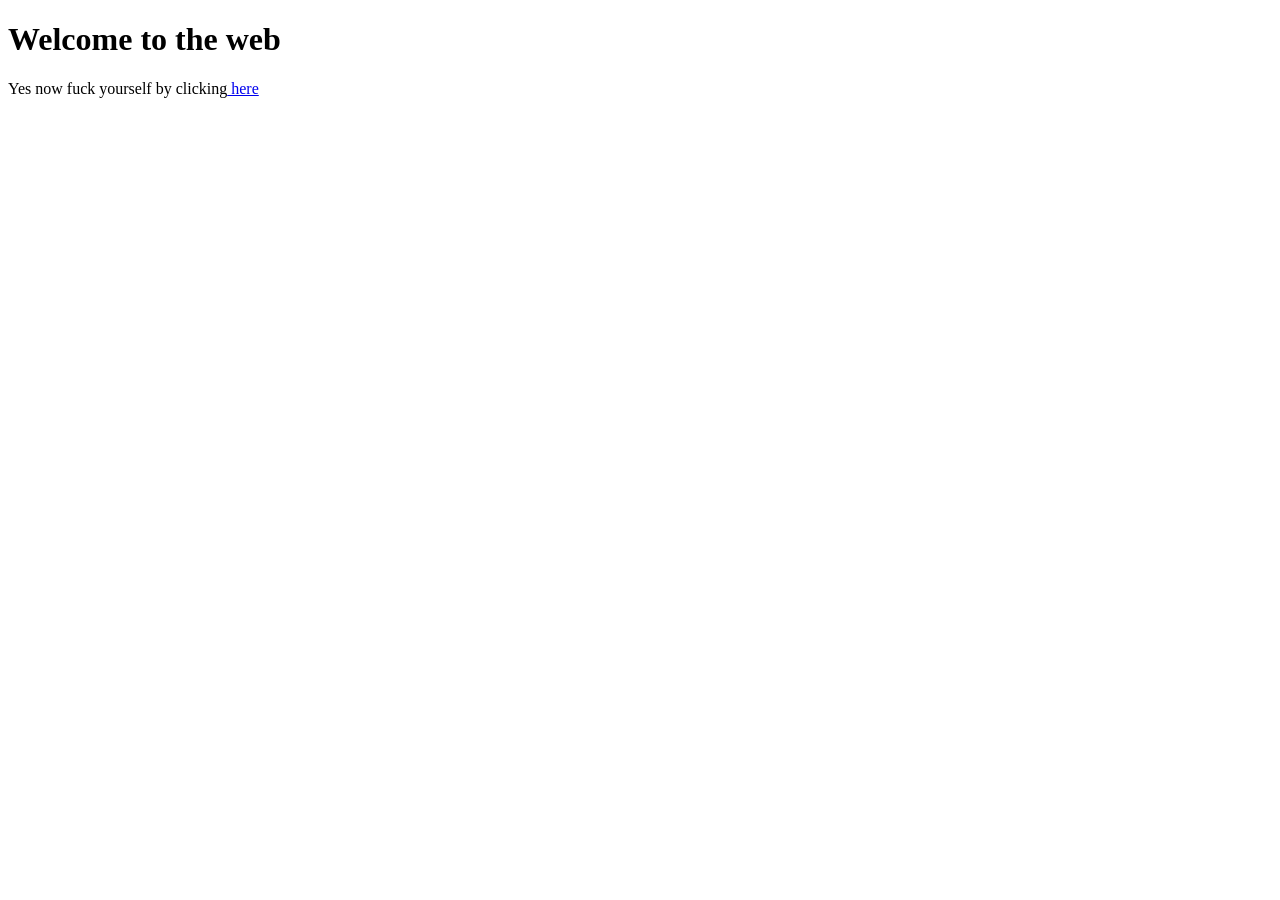
==== index.html @ 4da0b31d "so far done upto the anchor tag using" ====
<!-- <!-- 
<div width="100%" height="100%" style="background-color:lightblue">
    <h1>HI,I Am rahul</h1>
    <h3>HI,I Am rahul</h3>
    <p>HI,I Am rahul</p>
    <img src="R:\profile.jpeg" width=100px alt="profile picture">
    <img src="https://encrypted-tbn0.gstatic.com/licensed-image?q=tbn:ANd9GcTvf37Li9vM6RSzpllW2pCmj5WMv2Own1YFi4JNgQ3E5CHu3aacKKcUokeHR6iqf5GumYJmdz5XcQRvsCI" width=100px alt="profile picture">
</div>  -->
<!-- <h1>Welcome </h1>
<p>create your account</p>
<button>Sign up!</button> -->
<!-- <input type=""text" placeholder="Enter username">
<input type="password" placeholder="Enter password">

<input   type="date" placeholder="Enter email">
<input type="file" placeholder="Enter images">
<button>sign up!</button>  -->

<!-- <img src="R:\big course mern\Google_2015_logo.svg.webp" width="100%" alt="google_logo">
<input type="text" placeholder="enter anything to search">
<button>Google search</button>
<p>this is testing anchor tag click <a href="work.html" target="_blank"> here</a></p>
<button>History</button> -->

<!doctype html>
<html>
    <head>
        <title>Fucking website</title>
    </head>
    <body>
        <h1>Welcome to the web</h1>
        <p>Yes now fuck yourself by clicking<a href="work.html"> here</a></p>
    </body>
</html>
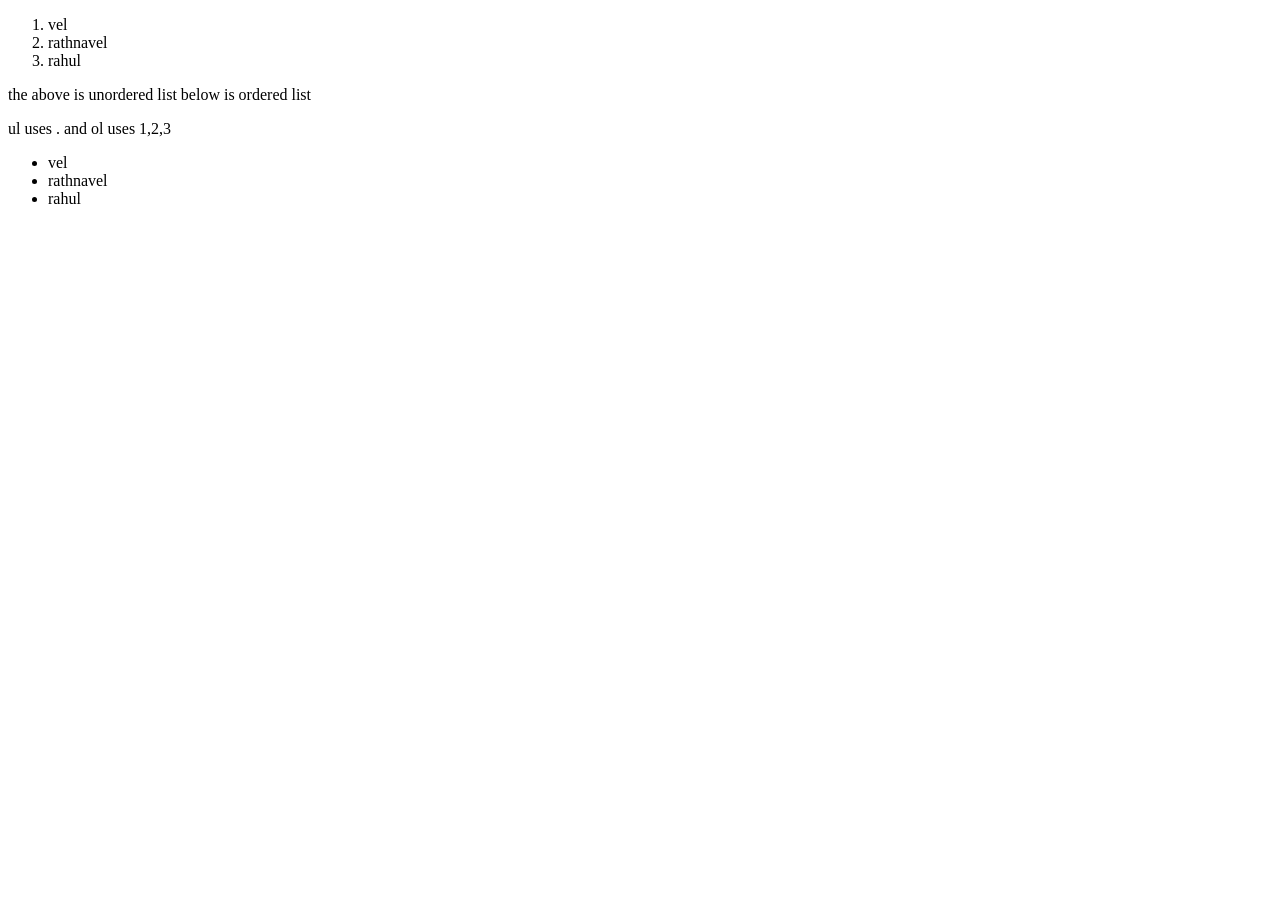
==== commit 6542465f: "learnt list both ul and ol" ====
--- a/index.html
+++ b/index.html
@@ -1,34 +1,21 @@
-<!-- <!-- 
-<div width="100%" height="100%" style="background-color:lightblue">
-    <h1>HI,I Am rahul</h1>
-    <h3>HI,I Am rahul</h3>
-    <p>HI,I Am rahul</p>
-    <img src="R:\profile.jpeg" width=100px alt="profile picture">
-    <img src="https://encrypted-tbn0.gstatic.com/licensed-image?q=tbn:ANd9GcTvf37Li9vM6RSzpllW2pCmj5WMv2Own1YFi4JNgQ3E5CHu3aacKKcUokeHR6iqf5GumYJmdz5XcQRvsCI" width=100px alt="profile picture">
-</div>  -->
-<!-- <h1>Welcome </h1>
-<p>create your account</p>
-<button>Sign up!</button> -->
-<!-- <input type=""text" placeholder="Enter username">
-<input type="password" placeholder="Enter password">
-
-<input   type="date" placeholder="Enter email">
-<input type="file" placeholder="Enter images">
-<button>sign up!</button>  -->
-
-<!-- <img src="R:\big course mern\Google_2015_logo.svg.webp" width="100%" alt="google_logo">
-<input type="text" placeholder="enter anything to search">
-<button>Google search</button>
-<p>this is testing anchor tag click <a href="work.html" target="_blank"> here</a></p>
-<button>History</button> -->
-
 <!doctype html>
 <html>
     <head>
-        <title>Fucking website</title>
+        <title>Lists</title>
     </head>
     <body>
-        <h1>Welcome to the web</h1>
-        <p>Yes now fuck yourself by clicking<a href="work.html"> here</a></p>
+        <ol>
+            <li>vel</li>
+            <li>rathnavel</li>
+            <li>rahul</li>
+        </ol>
+        <p>the above is unordered list below is ordered list </p>
+        <p>ul uses . and ol uses 1,2,3 </p>
+        <ul>
+            <li>vel</li>
+            <li>rathnavel</li>
+            <li>rahul</li>
+        </ul>
+
     </body>
 </html>
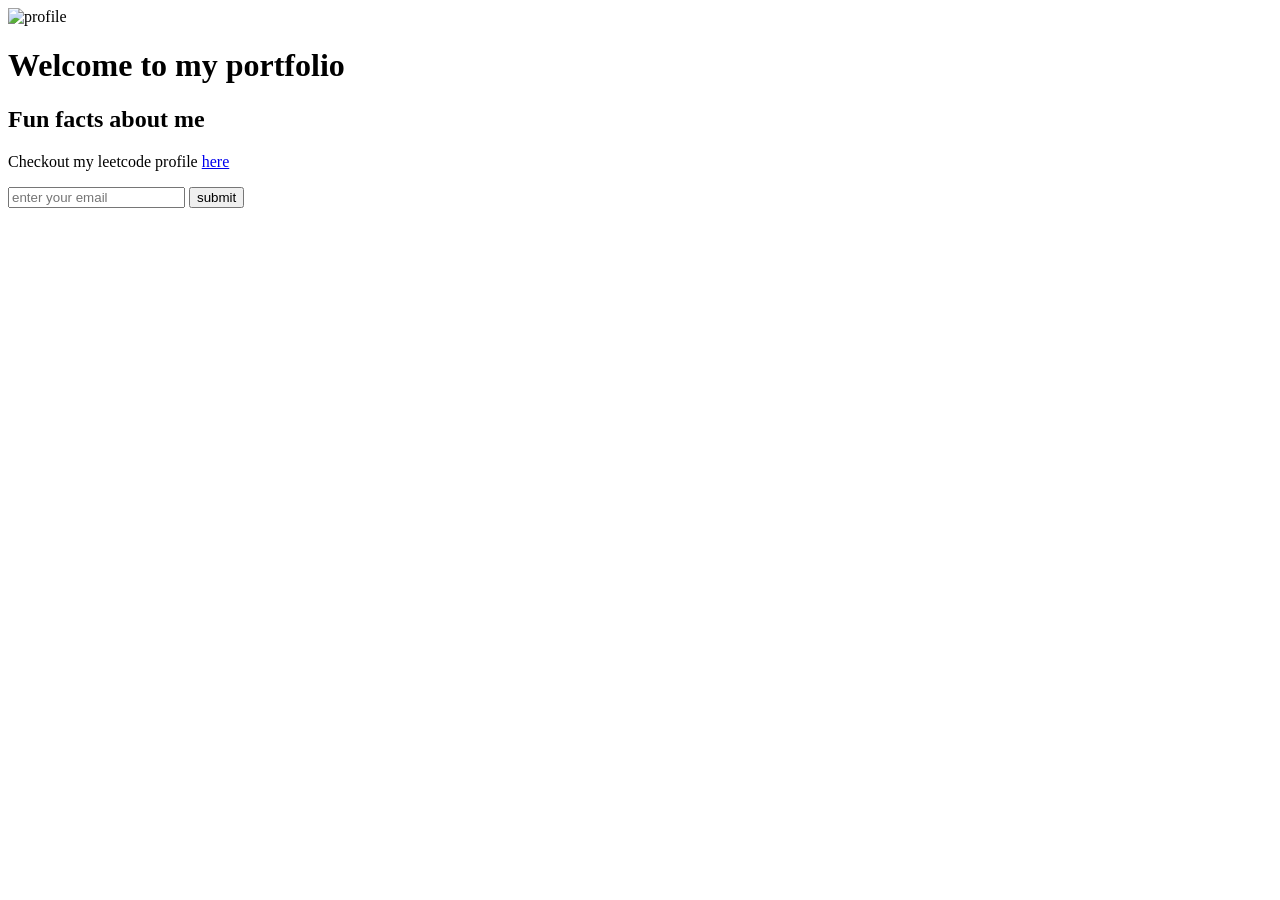
==== commit e44df51f: "just created simple portfolio like example" ====
--- a/index.html
+++ b/index.html
@@ -1,21 +1,14 @@
 <!doctype html>
 <html>
     <head>
-        <title>Lists</title>
+        <title>simple portfolio</title>
     </head>
     <body>
-        <ol>
-            <li>vel</li>
-            <li>rathnavel</li>
-            <li>rahul</li>
-        </ol>
-        <p>the above is unordered list below is ordered list </p>
-        <p>ul uses . and ol uses 1,2,3 </p>
-        <ul>
-            <li>vel</li>
-            <li>rathnavel</li>
-            <li>rahul</li>
-        </ul>
-
+        <img src="profilee.png" width="300px" alt="profile">
+        <h1>Welcome to my portfolio</h1>
+        <h2>Fun facts about me</h2>
+        <p>Checkout my leetcode profile <a href="https://leetcode.com/u/Rahul_Rathnavel" target="_blank">here</a></p>
+        <input type="text" placeholder="enter your email">
+        <button>submit</button>
     </body>
 </html>
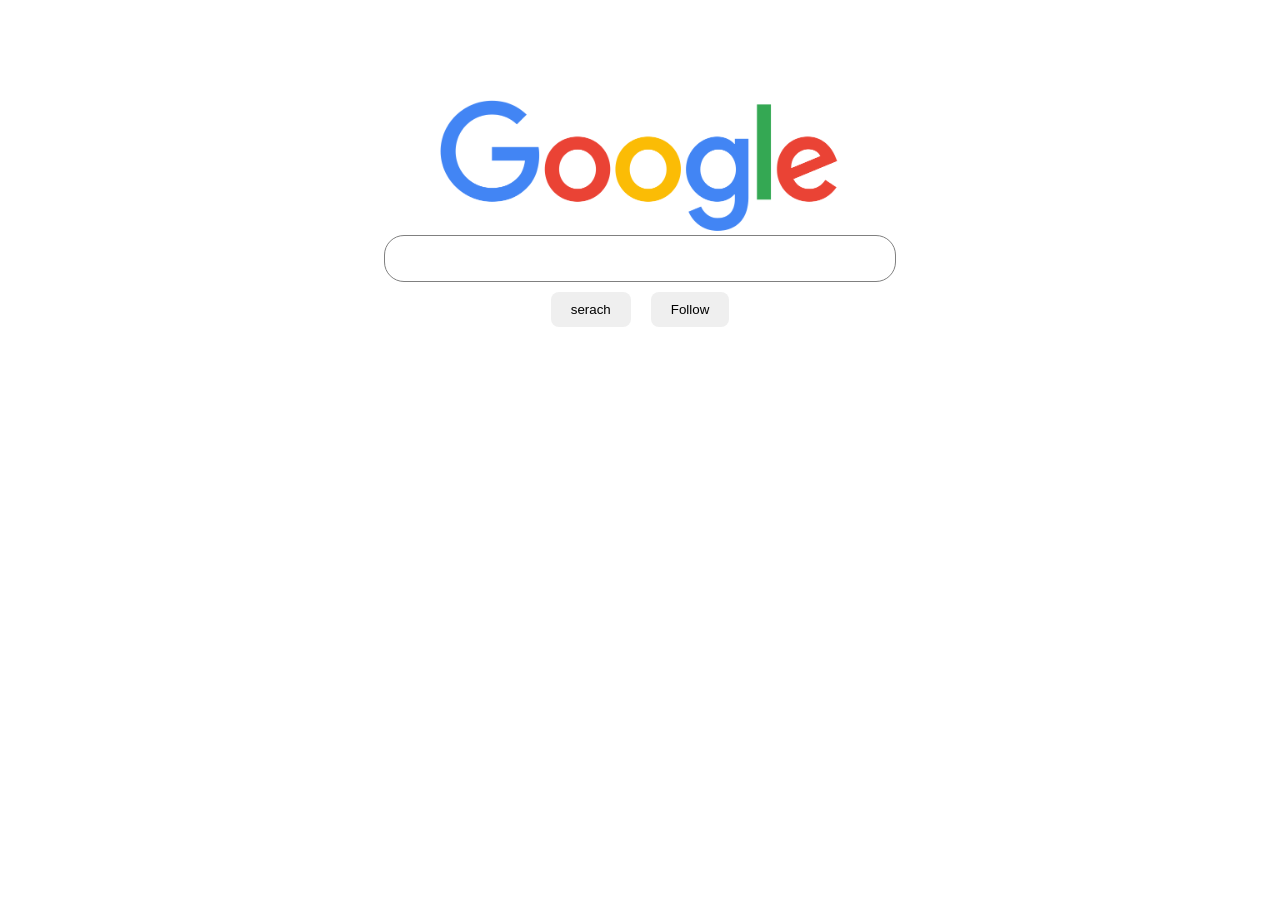
==== commit 416b3d70: "google.com landing page" ====
--- a/index.html
+++ b/index.html
@@ -1,14 +1,18 @@
 <!doctype html>
 <html>
     <head>
-        <title>simple portfolio</title>
+        <link rel="stylesheet" href="styles.css" />
     </head>
     <body>
-        <img src="profilee.png" width="300px" alt="profile">
-        <h1>Welcome to my portfolio</h1>
-        <h2>Fun facts about me</h2>
-        <p>Checkout my leetcode profile <a href="https://leetcode.com/u/Rahul_Rathnavel" target="_blank">here</a></p>
-        <input type="text" placeholder="enter your email">
-        <button>submit</button>
+        <div class="main">
+            <img class ="logo" src="Google_2015_logo.svg.webp" />
+            <input class="input-box" type="text" />
+            <div class="btn-wrapper">
+                <button class="search-btn">serach</button>
+                <button class="follow">Follow</button>
+            </div>
+         
+        </div>
+       
     </body>
-</html>+</html> 
--- a/styles.css
+++ b/styles.css
@@ -0,0 +1,53 @@
+.main{
+    margin-top: 100px;
+}
+.logo{
+    background: white;
+    display:flex;
+    width:400px;
+    justify-content: center; 
+    margin: 0 auto; 
+    
+}
+.input-box{
+    display:flex;
+    width:500px;
+    line-height: 25px;
+    justify-content: center;
+    margin: 0 auto;
+    border: 1px solid grey;
+    border-radius: 20px;
+    padding-top: 10px;
+    padding-bottom: 10px;
+    padding-left: 5px;
+    padding-right: 5px;
+}
+.btn-wrapper{
+    display:flex;
+    justify-content: center;
+   
+    padding-top: 10px;
+   
+    
+}
+.search-btn{
+     padding-bottom: 10px;
+       padding-top:10px;
+       border: none;
+    padding-left: 20px;
+    padding-right: 20px;
+     border-radius: 8px;
+     margin-left: 10px;
+     margin-right: 10px;
+
+}
+.follow{
+       padding-bottom: 10px;
+       padding-top:10px;
+       border: none;
+    padding-left: 20px;
+    padding-right: 20px;
+     border-radius: 8px;
+     margin-left: 10px;
+      margin-right: 10px;
+}
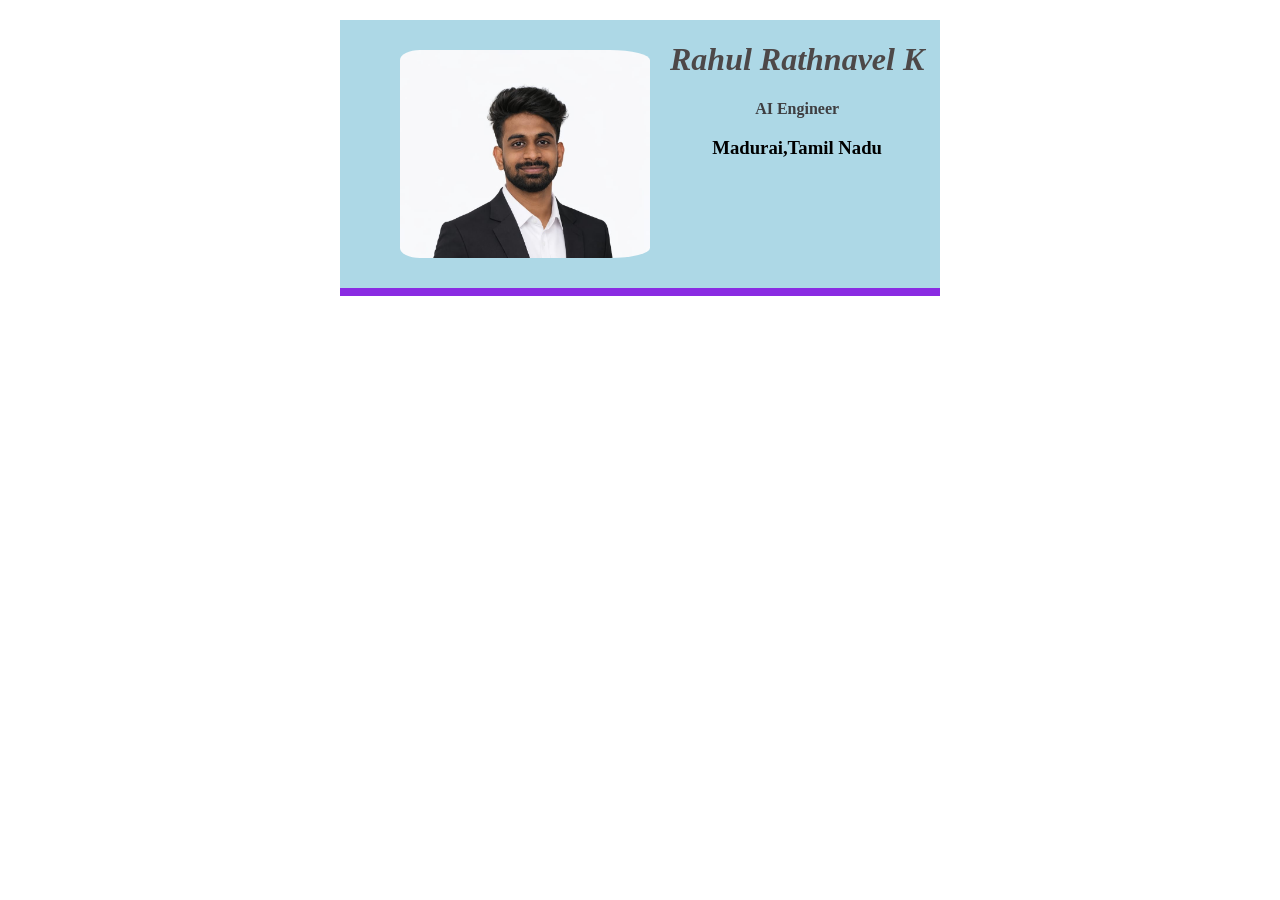
==== commit d5a3d54b: "bussiness card on own" ====
--- a/index.html
+++ b/index.html
@@ -4,15 +4,14 @@
         <link rel="stylesheet" href="styles.css" />
     </head>
     <body>
-        <div class="main">
-            <img class ="logo" src="Google_2015_logo.svg.webp" />
-            <input class="input-box" type="text" />
-            <div class="btn-wrapper">
-                <button class="search-btn">serach</button>
-                <button class="follow">Follow</button>
+      
+       <div class="main">
+            <img class="profile" src="professional.jpg" />
+            <div class="bio">
+                    <h1 class="name">Rahul Rathnavel K</h1>
+                    <h2 class="role">AI Engineer</h2>
+                    <h3 class="city">Madurai,Tamil Nadu</h3>
             </div>
-         
-        </div>
-       
+       </div>
     </body>
 </html> 
--- a/styles.css
+++ b/styles.css
@@ -1,53 +1,37 @@
+body{
+    margin-top: 20px;
+}
 .main{
-    margin-top: 100px;
+    background: lightblue;
+    display:flex;
+    width:600px;
+    justify-content: left;
+    margin: 0 auto;
+    border-bottom: 8px solid blueviolet;
 }
-.logo{
-    background: white;
-    display:flex;
-    width:400px;
-    justify-content: center; 
-    margin: 0 auto; 
-    
+.profile{
+        padding-left:20px;
+    padding-bottom: 30px;
+    padding-top: 30px;
+    margin-left: 40px;
+    width:250px;
+    margin-right: 20px;
+    border-radius: 40px;
 }
-.input-box{
-    display:flex;
-    width:500px;
-    line-height: 25px;
-    justify-content: center;
-    margin: 0 auto;
-    border: 1px solid grey;
-    border-radius: 20px;
-    padding-top: 10px;
-    padding-bottom: 10px;
-    padding-left: 5px;
-    padding-right: 5px;
+.name{
+
+    color: rgb(77, 72, 72);
+    font-size:xx-large;
+    font-style: italic;
 }
-.btn-wrapper{
-    display:flex;
-    justify-content: center;
-   
-    padding-top: 10px;
-   
-    
+.role{
+    font-size: large;
+    text-align: center;
+    color: rgb(62, 62, 65);
+    font-size: medium;
 }
-.search-btn{
-     padding-bottom: 10px;
-       padding-top:10px;
-       border: none;
-    padding-left: 20px;
-    padding-right: 20px;
-     border-radius: 8px;
-     margin-left: 10px;
-     margin-right: 10px;
-
-}
-.follow{
-       padding-bottom: 10px;
-       padding-top:10px;
-       border: none;
-    padding-left: 20px;
-    padding-right: 20px;
-     border-radius: 8px;
-     margin-left: 10px;
-      margin-right: 10px;
-}
+.city{
+    text-align:center;
+    text-shadow: 10px;
+  
+}
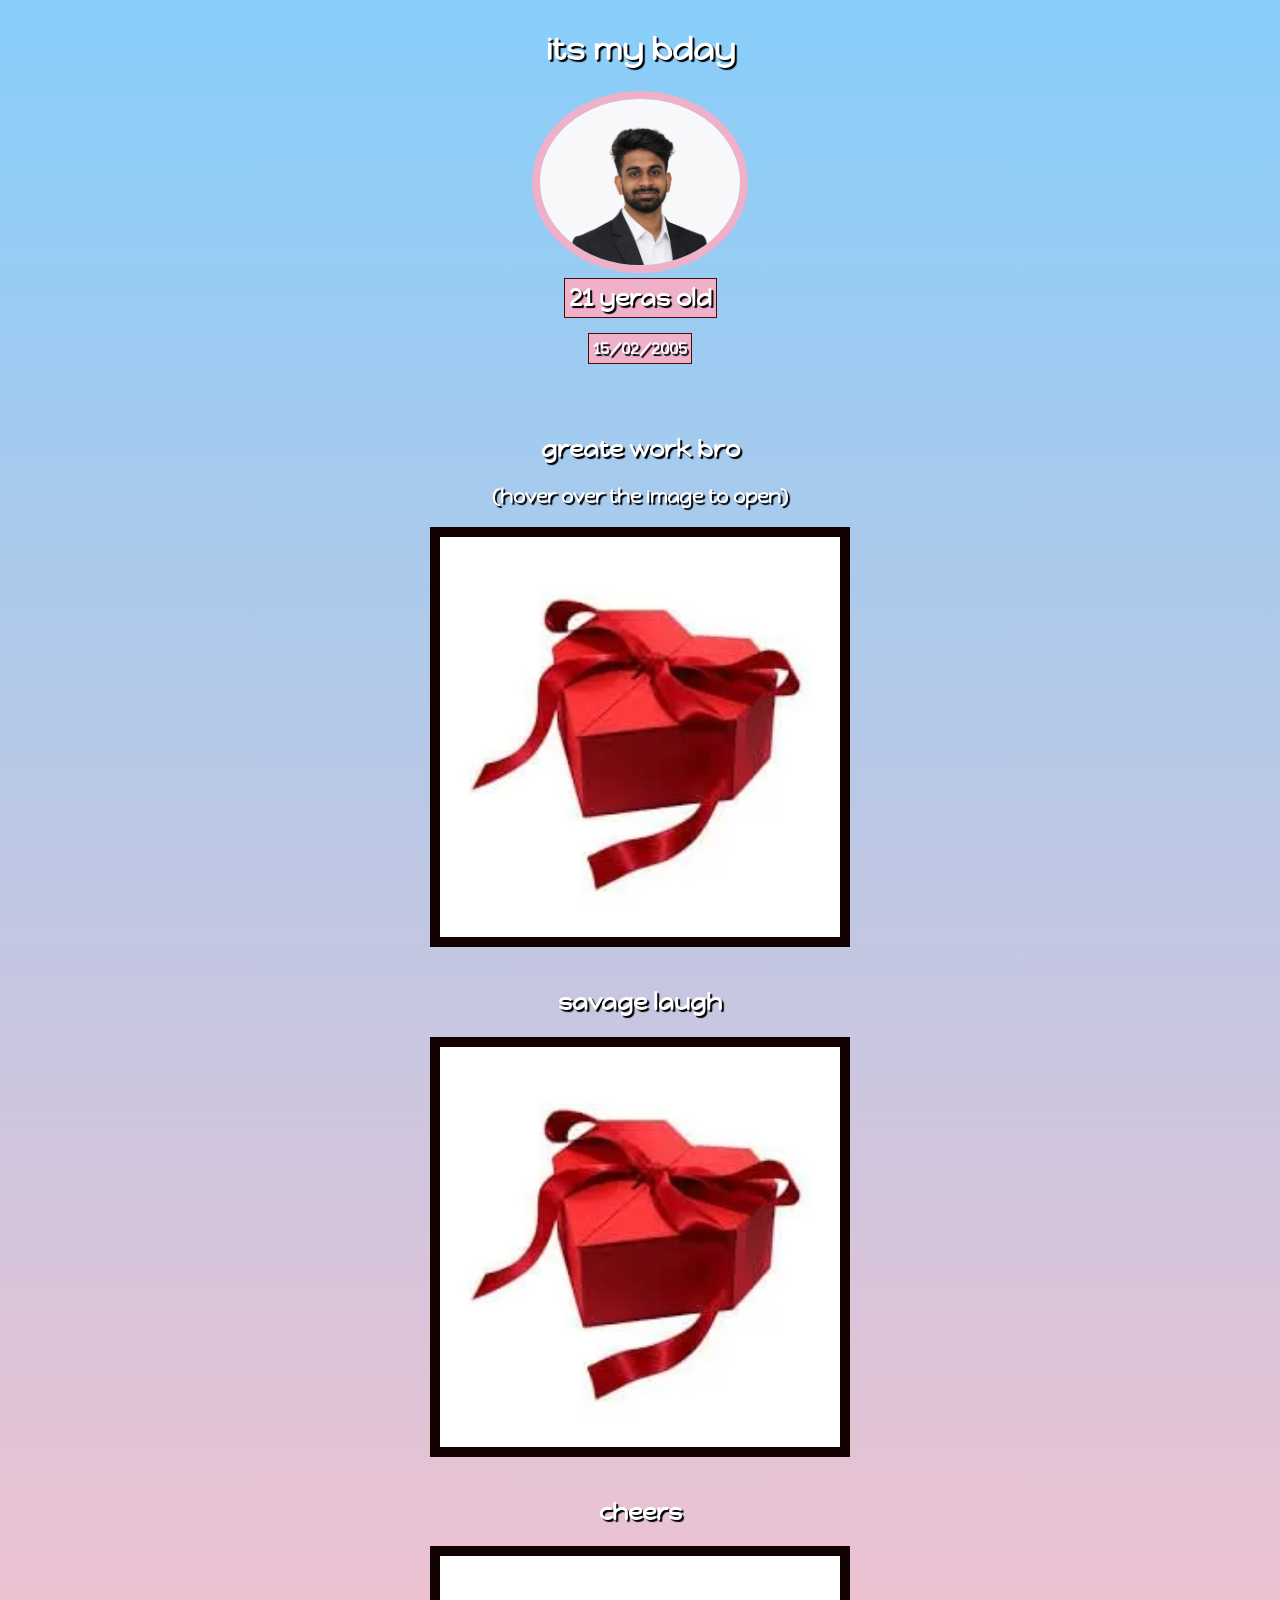
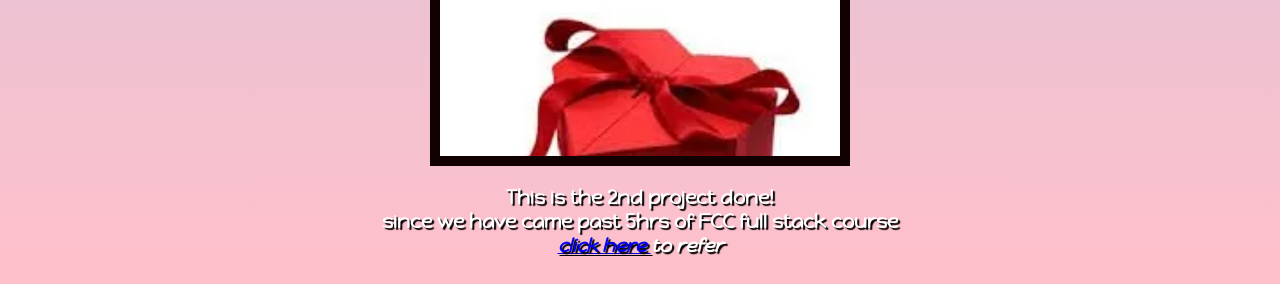
==== commit c8d293e2: "bday web 5hrs gone" ====
--- a/index.html
+++ b/index.html
@@ -1,17 +1,53 @@
-<!doctype html>
-<html>
+<!docctype>
+<html lang="'en">
+    
     <head>
-        <link rel="stylesheet" href="styles.css" />
-    </head>
+        <title>bday gift</title>
+      
+        <link rel="preconnect" href="https://fonts.googleapis.com">
+<link rel="preconnect" href="https://fonts.gstatic.com" crossorigin>
+<link href="https://fonts.googleapis.com/css2?family=Happy+Monkey&display=swap" rel="stylesheet">
+      <link rel="stylesheet" href="styles.css"> 
+
+</head>
     <body>
-      
-       <div class="main">
-            <img class="profile" src="professional.jpg" />
-            <div class="bio">
-                    <h1 class="name">Rahul Rathnavel K</h1>
-                    <h2 class="role">AI Engineer</h2>
-                    <h3 class="city">Madurai,Tamil Nadu</h3>
+        <div id="header">
+            <div >
+                <h1>its my bday</h1>
             </div>
-       </div>
+            <div>
+                <img src="./images-notes/professional.jpg" id="profile">
+            </div>
+            <div>
+                 <h2 id="age">21 yeras old</h2>
+            </div>
+           <div>
+             <h4 id="date">15/02/2005</h4> 
+           </div>
+           <div id="gift1">
+            <h2 >greate work bro</h2>
+            <h3 >(hover over the image to open)</h2>
+                <div class="gift-img" >
+                </div>
+                        <div id="gift1">
+            <h2 >savage laugh</h2>
+                <div class="gift-img" id="laugh-img" >
+                </div>
+
+           </div>
+           <div id="gift1">
+            <h2 >cheers</h2>
+                <div class="gift-img" id="cheers-img" >
+                </div>
+
+           </div>
+           
+        </div>
+        <h3>This is the 2nd project done!<br>
+            since we have came past 5hrs of FCC full stack course <br>
+      <div id="footer">
+
+       <a href="https://github.com/rahulratho15/mern_48"  target="_blank">click here  </a> to refer</h3>
+   </div> 
     </body>
-</html> +</html>
--- a/styles.css
+++ b/styles.css
@@ -1,37 +1,64 @@
 body{
-    margin-top: 20px;
+    text-align: center;
+     font-family: "Happy Monkey", system-ui;
+     color: #ffffff;
+      background:linear-gradient(lightskyblue,pink);
+      display:flex;
+      flex-direction: column;
+      justify-content: center;
+      align-items: center;
 }
-.main{
-    background: lightblue;
+h1,h2,h4,h3,p{
+    text-shadow: 2px 2px 1px black;
+}
+#profile{
+    width:200px;
+    border-radius: 50%;
+    border:8px solid #efb0c9;
+}
+#age,#date{
+    background:#efb0c9;
+    padding:4px;
+    border:1px solid #500a0a;
+    margin:5px 0 10px 0;
+}
+#header{
     display:flex;
-    width:600px;
-    justify-content: left;
-    margin: 0 auto;
-    border-bottom: 8px solid blueviolet;
+    flex-direction: column;
+    justify-content: center;
+    align-items: center
 }
-.profile{
-        padding-left:20px;
-    padding-bottom: 30px;
-    padding-top: 30px;
-    margin-left: 40px;
-    width:250px;
-    margin-right: 20px;
-    border-radius: 40px;
+#gift1{
+    margin-top: 40px;
 }
-.name{
-
-    color: rgb(77, 72, 72);
-    font-size:xx-large;
+.gift-img{
+    border: 10px solid #110101;
+    width:400px;
+    height: 400px;
+    background-image: url('./images-notes/gift.webp');
+    /* background: linear-gradient(red,blue,grey); */
+    background-size: cover;
+    
+}
+.gift-img:hover{
+    background-image: url("images-notes/leonardo-dicaprio-clapping.gif");
+    background-size: cover;
+}
+#laugh-img:hover{
+    background-image: url("./images-notes/leolaugh.webp");
+    background-size: cover;
+}
+#cheers-img{
+   background-size: cover;
+    height:200px;
+}
+#cheers-img:hover{
+    background-image: url('./images-notes/leo\ tensed.webp');
+    background-size: cover;
+}
+#footer{
+    width:200px;
+    color:#ffffff;
     font-style: italic;
+    margin:0 auto;
 }
-.role{
-    font-size: large;
-    text-align: center;
-    color: rgb(62, 62, 65);
-    font-size: medium;
-}
-.city{
-    text-align:center;
-    text-shadow: 10px;
-  
-}
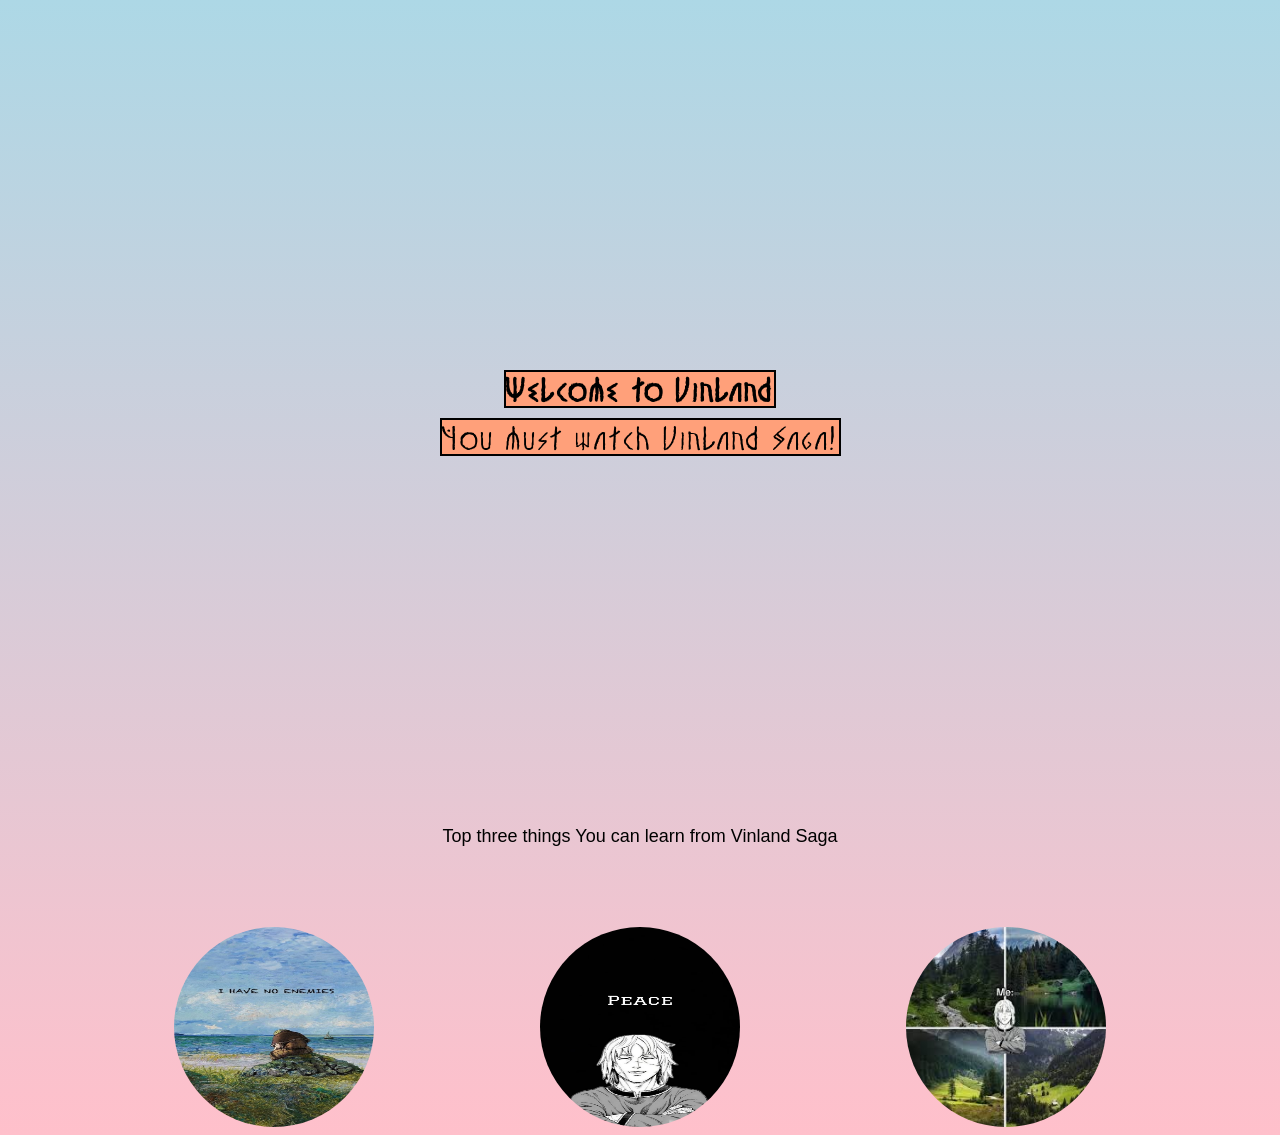
==== commit 8d99a8aa: "half done css practice" ====
--- a/index.html
+++ b/index.html
@@ -1,53 +1,28 @@
-<!docctype>
-<html lang="'en">
-    
+<!doctype>
+<html lang="en">
     <head>
-        <title>bday gift</title>
+        <title>HomeTome</title>
+        <link rel="stylesheet" href="styles.css">
+    </head>
+    <body>
+        
+        <div id="scl-img">
+            <div class="welcom-title">
+                <h1>Welcome to Vinland</h1>
+            </div>
+          <div class="suggestion">
+                <h1>You must watch Vinland Saga!</h1>
+            </div>
+        </div>
+       
+        <p>Top three things You can learn from Vinland Saga</p>
       
-        <link rel="preconnect" href="https://fonts.googleapis.com">
-<link rel="preconnect" href="https://fonts.gstatic.com" crossorigin>
-<link href="https://fonts.googleapis.com/css2?family=Happy+Monkey&display=swap" rel="stylesheet">
-      <link rel="stylesheet" href="styles.css"> 
+<div class="no-enime-img">
+    <img src="./images-notes/noEnimies.jpg" class="noeni-img">
+    <img src="./images-notes/peace.jpg" class="noeni-img">
+    <img src="./images-notes/vinlando me.jpg" class="noeni-img">
+</div>
 
-</head>
-    <body>
-        <div id="header">
-            <div >
-                <h1>its my bday</h1>
-            </div>
-            <div>
-                <img src="./images-notes/professional.jpg" id="profile">
-            </div>
-            <div>
-                 <h2 id="age">21 yeras old</h2>
-            </div>
-           <div>
-             <h4 id="date">15/02/2005</h4> 
-           </div>
-           <div id="gift1">
-            <h2 >greate work bro</h2>
-            <h3 >(hover over the image to open)</h2>
-                <div class="gift-img" >
-                </div>
-                        <div id="gift1">
-            <h2 >savage laugh</h2>
-                <div class="gift-img" id="laugh-img" >
-                </div>
-
-           </div>
-           <div id="gift1">
-            <h2 >cheers</h2>
-                <div class="gift-img" id="cheers-img" >
-                </div>
-
-           </div>
-           
-        </div>
-        <h3>This is the 2nd project done!<br>
-            since we have came past 5hrs of FCC full stack course <br>
-      <div id="footer">
-
-       <a href="https://github.com/rahulratho15/mern_48"  target="_blank">click here  </a> to refer</h3>
-   </div> 
+<!-- ...existing code... -->
     </body>
-</html>
+</html>
--- a/styles.css
+++ b/styles.css
@@ -1,64 +1,68 @@
 body{
+    background:linear-gradient(lightblue,pink);
     text-align: center;
-     font-family: "Happy Monkey", system-ui;
-     color: #ffffff;
-      background:linear-gradient(lightskyblue,pink);
-      display:flex;
-      flex-direction: column;
-      justify-content: center;
-      align-items: center;
 }
-h1,h2,h4,h3,p{
-    text-shadow: 2px 2px 1px black;
-}
-#profile{
-    width:200px;
-    border-radius: 50%;
-    border:8px solid #efb0c9;
-}
-#age,#date{
-    background:#efb0c9;
-    padding:4px;
-    border:1px solid #500a0a;
-    margin:5px 0 10px 0;
-}
-#header{
+#scl-img{
+    background-image:url('./images-notes/park-grass.jpg');
+    width:auto;
+    height: 800px;
+    background-size: cover;
     display:flex;
     flex-direction: column;
-    justify-content: center;
-    align-items: center
+   justify-content: center;
+   align-items: center;
+   
 }
-#gift1{
-    margin-top: 40px;
+.welcom-title{
+   
+    border:2px solid black;
+    h1{
+        margin:0;
+    }
+    background-color: lightcoral;
 }
-.gift-img{
-    border: 10px solid #110101;
-    width:400px;
-    height: 400px;
-    background-image: url('./images-notes/gift.webp');
-    /* background: linear-gradient(red,blue,grey); */
-    background-size: cover;
-    
+@font-face{
+    font-family: "Vinland";
+    src:url("./fontss/Vinland.ttf") format("truetype");
 }
-.gift-img:hover{
-    background-image: url("images-notes/leonardo-dicaprio-clapping.gif");
-    background-size: cover;
+.welcom-title,
+.suggestion{
+     border:2px solid black;
+     h1{
+         margin:0;
+     }
+     margin-top:10px;
+     background-color: lightsalmon;
 }
-#laugh-img:hover{
-    background-image: url("./images-notes/leolaugh.webp");
-    background-size: cover;
+.welcom-title h1 {
+ font-family: "Vinland",serif;
+ font-weight: bold;
+ font-style: bold;
+ letter-spacing: 2px;
+ word-spacing: 4px;
 }
-#cheers-img{
-   background-size: cover;
-    height:200px;
+.suggestion h1{
+     font-family: "Vinland",serif;
+ font-weight: normal;
+ font-style: normal;
+ letter-spacing: 2px;
+ word-spacing: 4px;
 }
-#cheers-img:hover{
-    background-image: url('./images-notes/leo\ tensed.webp');
-    background-size: cover;
+p{
+    font-family: Verdana, Geneva, Tahoma, sans-serif;
+    font-weight: 100;
+    font-size: large;
 }
-#footer{
-    width:200px;
-    color:#ffffff;
-    font-style: italic;
-    margin:0 auto;
+
+.no-enime-img {
+    display: flex;
+    justify-content: space-evenly;
+    margin-top: 80px;
 }
+
+.noeni-img {
+    width: 200px;
+    height: 200px;
+    border-radius: 50%;
+  
+}
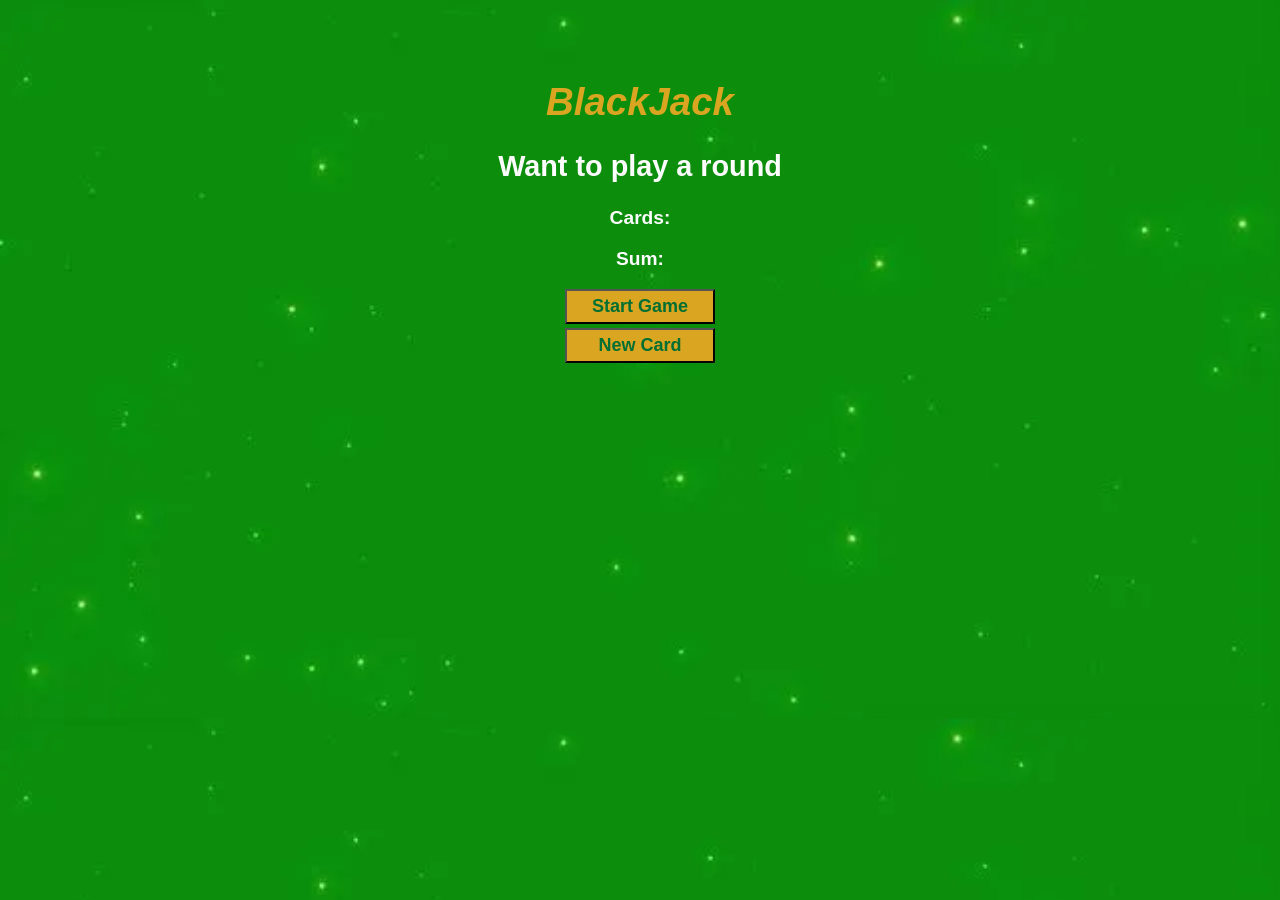
==== commit 5414e7c3: "blackjack game" ====
--- a/index.html
+++ b/index.html
@@ -1,28 +1,23 @@
-<!doctype>
+<!DOCTYPE html>
 <html lang="en">
-    <head>
-        <title>HomeTome</title>
-        <link rel="stylesheet" href="styles.css">
-    </head>
-    <body>
-        
-        <div id="scl-img">
-            <div class="welcom-title">
-                <h1>Welcome to Vinland</h1>
-            </div>
-          <div class="suggestion">
-                <h1>You must watch Vinland Saga!</h1>
-            </div>
-        </div>
-       
-        <p>Top three things You can learn from Vinland Saga</p>
-      
-<div class="no-enime-img">
-    <img src="./images-notes/noEnimies.jpg" class="noeni-img">
-    <img src="./images-notes/peace.jpg" class="noeni-img">
-    <img src="./images-notes/vinlando me.jpg" class="noeni-img">
-</div>
+<head>
+    <meta charset="UTF-8">
+    <meta name="viewport" content="width=device-width, initial-scale=1.0">
+    <title>BlackJack</title>
+    <link rel="stylesheet" href="styles.css">
+   
+</head>
+<body>
+   
+    <h1 id="message-el">BlackJack</h1>
+    <h2>Want to play a round</h2>
+    <p id="cards">Cards:</p>
+    <p id="sum">Sum: </p>
+    <div id="btns">
+            <button onclick=startGame() id="start-btn">Start Game</button>
+    <button onclick=newCard() id="newCard-btn">New Card</button>
+    </div>
 
-<!-- ...existing code... -->
-    </body>
-</html>+      <script src="scripts.js"></script>
+</body>
+</html> 
--- a/styles.css
+++ b/styles.css
@@ -1,68 +1,31 @@
 body{
-    background:linear-gradient(lightblue,pink);
+    
+    background-image: url(./images-notes/greenscreen.webp);
+    background-size: cover;
     text-align: center;
+    justify-content: center;
+    color: white;
+    font-weight: bold;
+    font-size: larger;
+    font-family: 'Trebuchet MS', 'Lucida Sans Unicode', 'Lucida Grande', 'Lucida Sans', Arial, sans-serif;
 }
-#scl-img{
-    background-image:url('./images-notes/park-grass.jpg');
-    width:auto;
-    height: 800px;
-    background-size: cover;
-    display:flex;
+#message-el{
+    margin-top: 80px;
+    color: goldenrod;
+    font-style: italic;
+}
+#start-btn,#newCard-btn{
+    padding: 5px 20px 5px 20px;
+    font-size:large;
+    font-weight: bold;
+    width:150px;
+   color: #016f32;
+    background-color: goldenrod;
+    margin-bottom: 4px;
+}
+#btns{
+    display: flex;
     flex-direction: column;
-   justify-content: center;
-   align-items: center;
-   
-}
-.welcom-title{
-   
-    border:2px solid black;
-    h1{
-        margin:0;
-    }
-    background-color: lightcoral;
-}
-@font-face{
-    font-family: "Vinland";
-    src:url("./fontss/Vinland.ttf") format("truetype");
-}
-.welcom-title,
-.suggestion{
-     border:2px solid black;
-     h1{
-         margin:0;
-     }
-     margin-top:10px;
-     background-color: lightsalmon;
-}
-.welcom-title h1 {
- font-family: "Vinland",serif;
- font-weight: bold;
- font-style: bold;
- letter-spacing: 2px;
- word-spacing: 4px;
-}
-.suggestion h1{
-     font-family: "Vinland",serif;
- font-weight: normal;
- font-style: normal;
- letter-spacing: 2px;
- word-spacing: 4px;
-}
-p{
-    font-family: Verdana, Geneva, Tahoma, sans-serif;
-    font-weight: 100;
-    font-size: large;
-}
-
-.no-enime-img {
-    display: flex;
-    justify-content: space-evenly;
-    margin-top: 80px;
-}
-
-.noeni-img {
-    width: 200px;
-    height: 200px;
-    border-radius: 50%;
-  
-}
+    align-items: center;
+    
+}
